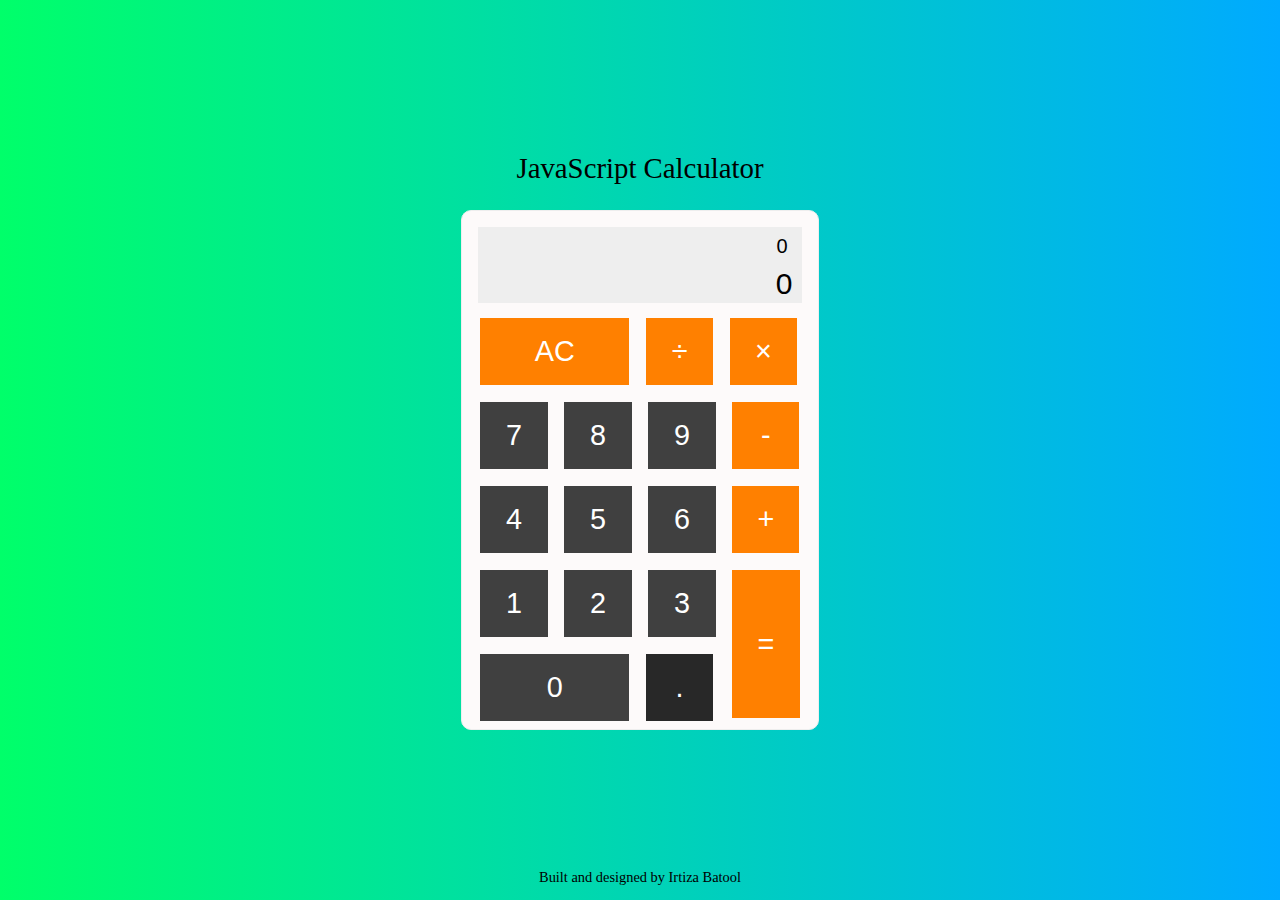
==== Calculator/index.html @ 62ea8adf "Added UI of Calculator" ====
<!DOCTYPE html>
<html lang="en">
<head>
    <meta charset="UTF-8">
    <title>JS Calculator</title>
    <link rel="stylesheet" href="style.css">
</head>
<body>
    
    <div id="wrapper">

        <div class="title">
            <h1>JavaScript Calculator</h1>
        </div>
        
        <div id="container">

            <div id="output">
                <div id="previous_number">0</div>
                <div id="current_number">0</div>
            </div>
            
            <button id="clear" class="btn btn-other btn-horizontal">AC</button>
            <button id="divide" class="btn btn-other btn-operator">÷</button>
            <button id="multiply" class="btn btn-other btn-operator">×</button>
            <button id="seven" class="btn btn-number">7</button>
            <button id="eight" class="btn btn-number">8</button>
            <button id="nine" class="btn btn-number">9</button>
            <button id="subtract" class="btn btn-other btn-operator">-</button>
            <button id="four" class="btn btn-number">4</button>
            <button id="five" class="btn btn-number">5</button>
            <button id="six" class="btn btn-number">6</button>
            <button id="add" class="btn btn-other btn-operator">+</button>
            <button id="one" class="btn btn-number">1</button>
            <button id="two" class="btn btn-number">2</button>
            <button id="three" class="btn btn-number">3</button>
            <button id="equals" class="btn btn-operator btn-other btn-vertical">=</button>
            <button id="zero" class="btn btn-number btn-horizontal">0</button>
            <button id="decimal" class="btn btn-decimal">.</button>
        </div>
    </div>
    
    <div class="credits">
        <footer>Built and designed by Irtiza Batool</footer>
    </div>
    
</body>
</html>
---- Calculator/style.css ----
html {
    font-size: 60%; 
    box-sizing: border-box;
}

body {     
    background: linear-gradient(to left, #00aaff, #00ff6a);
}

#wrapper {
    position: absolute;
    margin: auto;
    top: 0;
    right: 0;
    bottom: 0;
    left: 0;
    height: 62rem;
}

.title {
    height: 4rem;
    display: block;
    margin-bottom: 2rem;
}

h1 {
    text-align: center;
    margin: 0;
    font-size: 3rem;
    font-weight: 100;
   
}

#container {
    width: 35rem;
    height: 52rem;
    border: .1rem solid #eeeeee;
    margin: auto;
    top: 0;
    right: 0;
    bottom: 0;
    left: 0;
    font-size: 0;
    padding: 1rem 1rem 1rem 1rem;
    border-radius: 10px;
    background-color: rgb(253, 250, 250);
}

#output {
    width: 33.75rem;
    height: 8rem;
    background-color: #eeeeee;
    margin: .625rem .625rem;
}

#previous_number {
    text-align: right;
    line-height: 4rem;
    color: #000;
    font-size: 20px;
    font-family: "Oswald", sans-serif;
    font-weight: 400;
    margin-right: 1.5rem;
}

#current_number {
    text-align: right;
    line-height: 4rem;
    color: #000;
    font-size: 30px;
    font-family: "Oswald", sans-serif;
    font-weight: 400;
    margin-right: 1rem;
}

button {
    font-size: 3rem;
    height: 7rem;
    width: 7rem;
    border-width: 0;
    border-style: none;
    margin: .875rem .875rem;
}

button:hover {
    cursor: pointer;
}

button:active {
    transform: translateY(.2rem);
    border: none;
}

button:focus {
    outline:0;
}

.btn-number:hover{
    background-color: #837f7f;
}

.btn-number {
    color: #fff;
    background-color: #404040;
    margin: .875rem .875rem;
    border-width: 0;
}

.btn-other:hover{
    background-color: #f5a658;
}

.btn-other {
    color: #fff;
    background-color: #ff8000;
    margin: .875rem .875rem;
    border-width: 0;
}


.btn-decimal {
    color: #fff;
    background-color: #282828;
    margin: .875rem .875rem;
    border-width: 0;
}

.btn-horizontal {
    width: 15.5rem;
    margin: .875rem .875rem;
    border-width: 0;
}

.btn-vertical {
    height: 15.5rem;
    margin: .875rem .875rem;
    border-width: 0;
    float: right;
}

footer {
    font-size: 1.5rem;
    position: absolute;
    display: block;
    width: 40rem;
    text-align: center;
    margin: auto;
    right: 0;
    bottom: 1.5rem;
    left: 0;
}
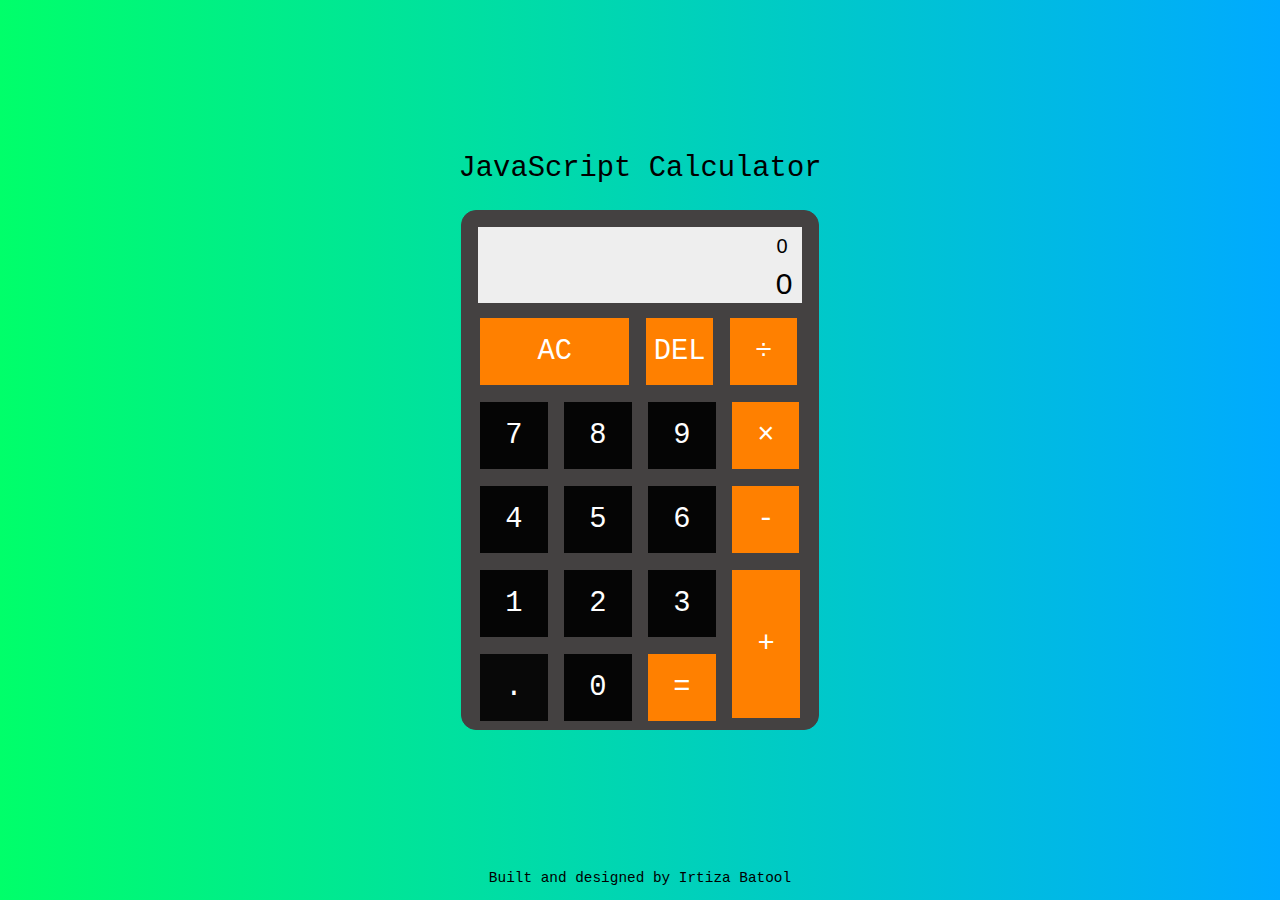
==== commit 25e3b0f1: "Made Changes in Design" ====
--- a/Calculator/index.html
+++ b/Calculator/index.html
@@ -4,6 +4,7 @@
     <meta charset="UTF-8">
     <title>JS Calculator</title>
     <link rel="stylesheet" href="style.css">
+    <script src = "calculations.js"></script>
 </head>
 <body>
     
@@ -16,27 +17,28 @@
         <div id="container">
 
             <div id="output">
-                <div id="previous_number">0</div>
-                <div id="current_number">0</div>
+                <div data-previous-operand class="previous_number">0</div>
+                <div data-current-operand class="current_number">0</div>
             </div>
             
-            <button id="clear" class="btn btn-other btn-horizontal">AC</button>
-            <button id="divide" class="btn btn-other btn-operator">÷</button>
-            <button id="multiply" class="btn btn-other btn-operator">×</button>
-            <button id="seven" class="btn btn-number">7</button>
-            <button id="eight" class="btn btn-number">8</button>
-            <button id="nine" class="btn btn-number">9</button>
-            <button id="subtract" class="btn btn-other btn-operator">-</button>
-            <button id="four" class="btn btn-number">4</button>
-            <button id="five" class="btn btn-number">5</button>
-            <button id="six" class="btn btn-number">6</button>
-            <button id="add" class="btn btn-other btn-operator">+</button>
-            <button id="one" class="btn btn-number">1</button>
-            <button id="two" class="btn btn-number">2</button>
-            <button id="three" class="btn btn-number">3</button>
-            <button id="equals" class="btn btn-operator btn-other btn-vertical">=</button>
-            <button id="zero" class="btn btn-number btn-horizontal">0</button>
-            <button id="decimal" class="btn btn-decimal">.</button>
+            <button data-all-clear  class="btn btn-other btn-horizontal">AC</button>
+            <button data-delete class="btn btn-other ">DEL</button>
+            <button data-operation  class="btn btn-other btn-operator">÷</button>
+            <button data-number class="btn btn-number">7</button>
+            <button data-number class="btn btn-number">8</button>
+            <button data-number class="btn btn-number">9</button>
+            <button data-operation class="btn btn-other btn-operator">×</button>
+            <button data-number class="btn btn-number">4</button>
+            <button data-number class="btn btn-number">5</button>
+            <button data-number class="btn btn-number">6</button>
+            <button data-operation class="btn btn-other btn-operator">-</button>
+            <button data-number class="btn btn-number">1</button>
+            <button data-number class="btn btn-number">2</button>
+            <button data-number class="btn btn-number">3</button>
+            <button data-operation class="btn btn-other btn-operator btn-vertical">+</button>
+            <button data-number class="btn btn-decimal">.</button>
+            <button data-number class="btn btn-number ">0</button>
+            <button data-equals class="btn btn-operator btn-other">=</button>
         </div>
     </div>
     
--- a/Calculator/style.css
+++ b/Calculator/style.css
@@ -1,3 +1,7 @@
+* {
+    font-family: "Oswald", sans-serif;
+}
+
 html {
     font-size: 60%; 
     box-sizing: border-box;
@@ -28,13 +32,13 @@
     margin: 0;
     font-size: 3rem;
     font-weight: 100;
-   
+    font-family: 'Courier New', Courier, monospace;
 }
 
 #container {
     width: 35rem;
     height: 52rem;
-    border: .1rem solid #eeeeee;
+    border: .1rem solid rgb(68, 65, 65);
     margin: auto;
     top: 0;
     right: 0;
@@ -42,8 +46,8 @@
     left: 0;
     font-size: 0;
     padding: 1rem 1rem 1rem 1rem;
-    border-radius: 10px;
-    background-color: rgb(253, 250, 250);
+    border-radius: 15px;
+    background-color: rgb(68, 65, 65);
 }
 
 #output {
@@ -53,7 +57,7 @@
     margin: .625rem .625rem;
 }
 
-#previous_number {
+.previous_number {
     text-align: right;
     line-height: 4rem;
     color: #000;
@@ -63,7 +67,7 @@
     margin-right: 1.5rem;
 }
 
-#current_number {
+.current_number {
     text-align: right;
     line-height: 4rem;
     color: #000;
@@ -74,6 +78,7 @@
 }
 
 button {
+    font-family: "Oswald", Courier, monospace;
     font-size: 3rem;
     height: 7rem;
     width: 7rem;
@@ -101,7 +106,7 @@
 
 .btn-number {
     color: #fff;
-    background-color: #404040;
+    background-color: #050505;
     margin: .875rem .875rem;
     border-width: 0;
 }
@@ -120,9 +125,13 @@
 
 .btn-decimal {
     color: #fff;
-    background-color: #282828;
+    background-color: #080808;
     margin: .875rem .875rem;
     border-width: 0;
+}
+
+.btn-decimal:hover{
+    background-color: #837f7f;
 }
 
 .btn-horizontal {
@@ -139,6 +148,7 @@
 }
 
 footer {
+    font-family: 'Courier New', Courier, monospace;
     font-size: 1.5rem;
     position: absolute;
     display: block;
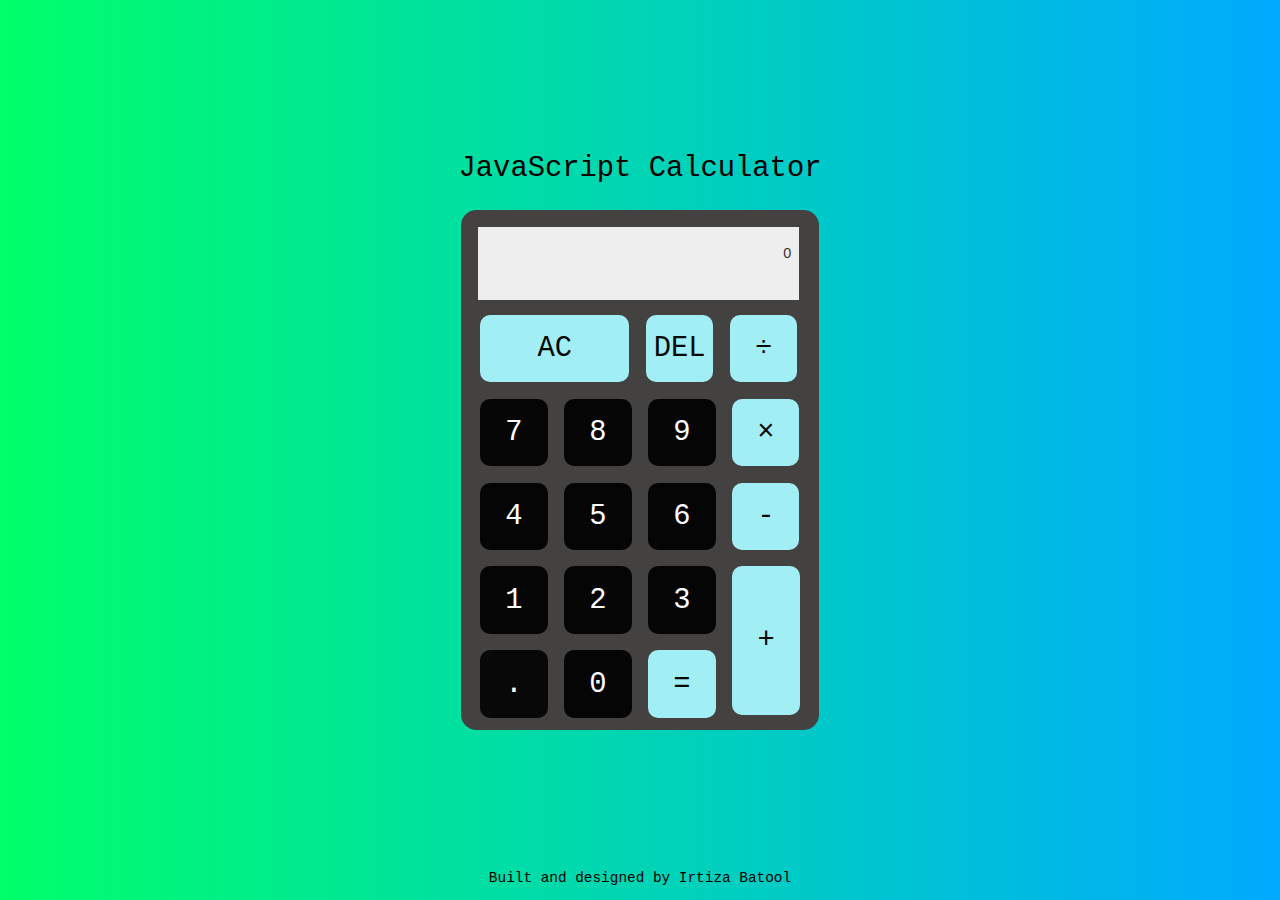
==== commit 9d2d99dd: "Changes according to Script file in index and style" ====
--- a/Calculator/index.html
+++ b/Calculator/index.html
@@ -4,10 +4,10 @@
     <meta charset="UTF-8">
     <title>JS Calculator</title>
     <link rel="stylesheet" href="style.css">
-    <script src = "calculations.js"></script>
+    
 </head>
 <body>
-    
+    <script src = "calculations.js" defer></script>
     <div id="wrapper">
 
         <div class="title">
@@ -18,7 +18,7 @@
 
             <div id="output">
                 <div data-previous-operand class="previous_number">0</div>
-                <div data-current-operand class="current_number">0</div>
+                <div data-current-operand class="current_number"> </div>
             </div>
             
             <button data-all-clear  class="btn btn-other btn-horizontal">AC</button>
--- a/Calculator/style.css
+++ b/Calculator/style.css
@@ -51,30 +51,32 @@
 }
 
 #output {
-    width: 33.75rem;
-    height: 8rem;
+    grid-column: 1 / -1;
+    width: 31.8rem;
+    height: 6rem;
     background-color: #eeeeee;
     margin: .625rem .625rem;
+    display: flex;
+  align-items: flex-end;
+  justify-content: space-around;
+  flex-direction: column;
+  padding: 8px;
+  word-wrap: break-word;
+  word-break: break-all;
+    
 }
 
 .previous_number {
-    text-align: right;
-    line-height: 4rem;
-    color: #000;
-    font-size: 20px;
+    color: rgb(51, 50, 50);
+    font-size: 1.5rem;
     font-family: "Oswald", sans-serif;
-    font-weight: 400;
-    margin-right: 1.5rem;
 }
 
 .current_number {
-    text-align: right;
-    line-height: 4rem;
     color: #000;
-    font-size: 30px;
+    font-size: 2.5rem;
     font-family: "Oswald", sans-serif;
-    font-weight: 400;
-    margin-right: 1rem;
+    
 }
 
 button {
@@ -85,6 +87,7 @@
     border-width: 0;
     border-style: none;
     margin: .875rem .875rem;
+    border-radius: 10px;
 }
 
 button:hover {
@@ -112,12 +115,12 @@
 }
 
 .btn-other:hover{
-    background-color: #f5a658;
+    background-color: #91c2c5;
 }
 
 .btn-other {
-    color: #fff;
-    background-color: #ff8000;
+    color: rgb(8, 8, 8);
+    background-color: #a1eff5;
     margin: .875rem .875rem;
     border-width: 0;
 }
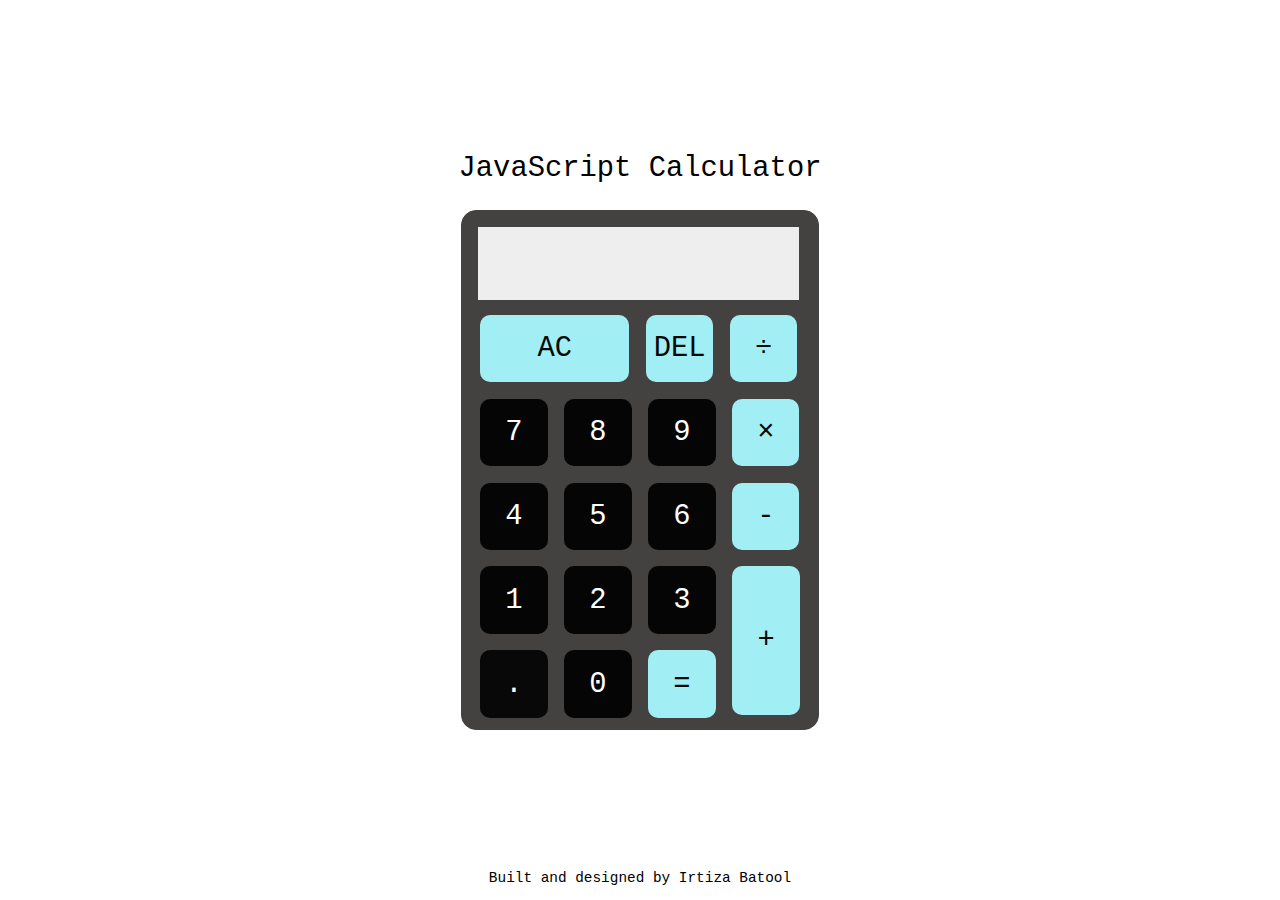
==== commit 695bbc87: "Changed the message history on changing the sender and receiver" ====
--- a/Calculator/index.html
+++ b/Calculator/index.html
@@ -7,7 +7,7 @@
     
 </head>
 <body>
-    <script src = "calculations.js" defer></script>
+    <script src = "calculate.js" defer></script>
     <div id="wrapper">
 
         <div class="title">
@@ -17,11 +17,11 @@
         <div id="container">
 
             <div id="output">
-                <div data-previous-operand class="previous_number">0</div>
+                <div data-previous-operand class="previous_number"></div>
                 <div data-current-operand class="current_number"> </div>
             </div>
             
-            <button data-all-clear  class="btn btn-other btn-horizontal">AC</button>
+            <button data-clear  class="btn btn-other btn-horizontal">AC</button>
             <button data-delete class="btn btn-other ">DEL</button>
             <button data-operation  class="btn btn-other btn-operator">÷</button>
             <button data-number class="btn btn-number">7</button>
--- a/Calculator/style.css
+++ b/Calculator/style.css
@@ -7,9 +7,7 @@
     box-sizing: border-box;
 }
 
-body {     
-    background: linear-gradient(to left, #00aaff, #00ff6a);
-}
+
 
 #wrapper {
     position: absolute;
